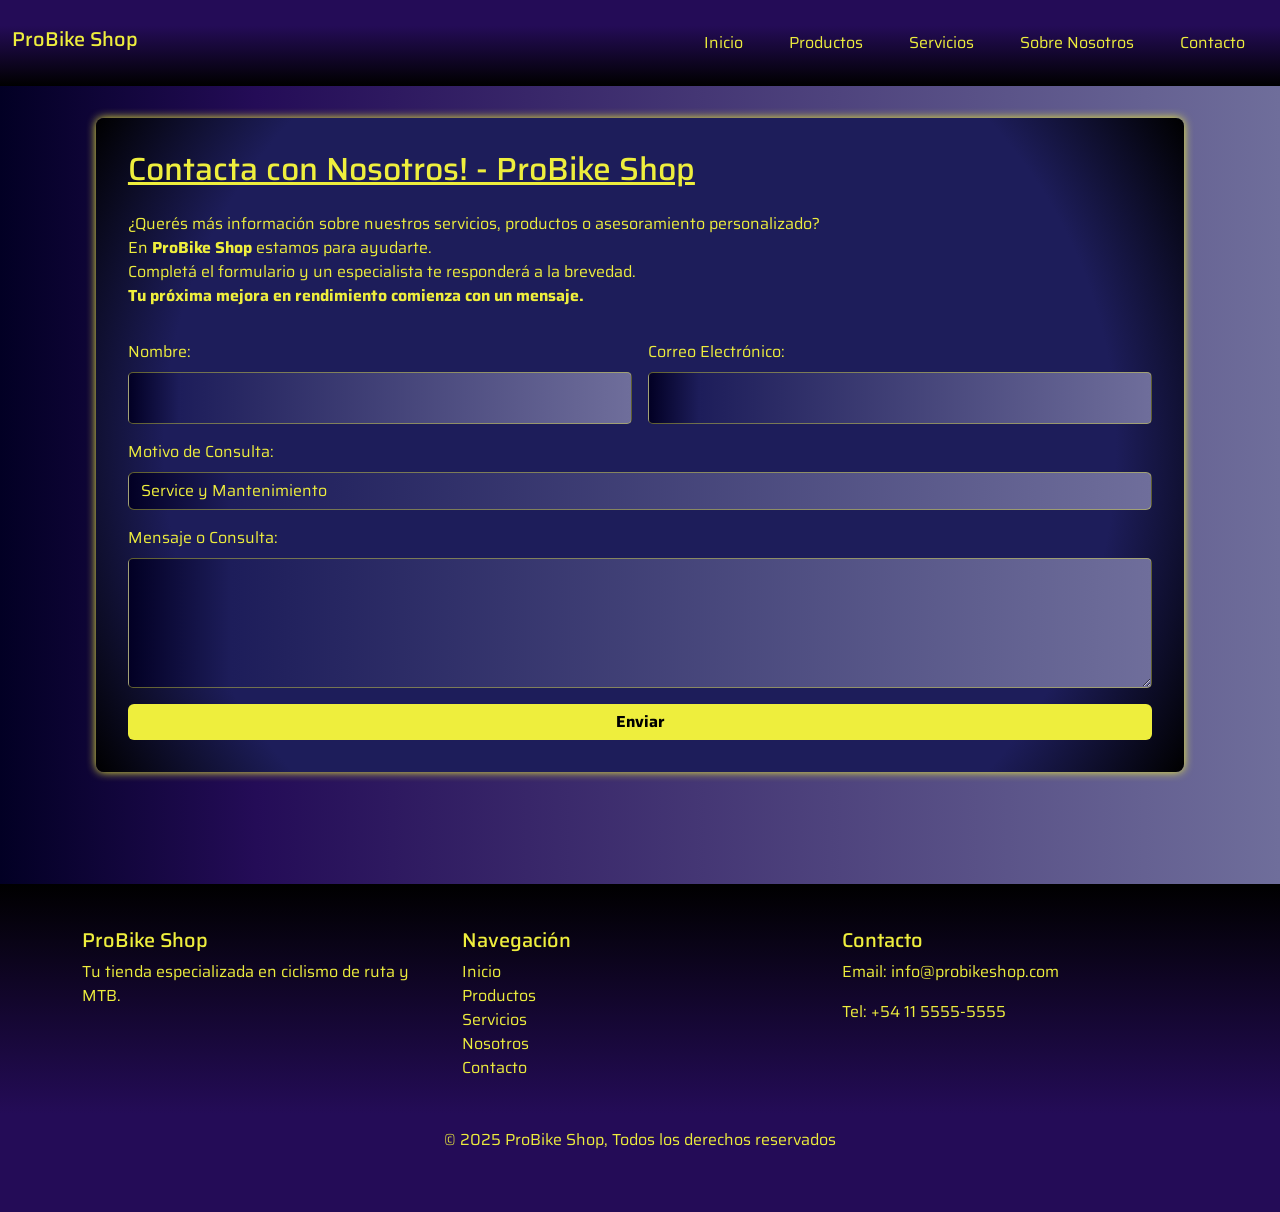
==== pages/contacto.html @ 9e42ad36 "Mi primer commit" ====
<!DOCTYPE html>
<html lang="es">

<head>
    <meta charset="UTF-8">
    <meta name="viewport" content="width=device-width, initial-scale=1.0">
    <link href="https://cdn.jsdelivr.net/npm/bootstrap@5.3.8/dist/css/bootstrap.min.css" rel="stylesheet"
        integrity="sha384-sRIl4kxILFvY47J16cr9ZwB07vP4J8+LH7qKQnuqkuIAvNWLzeN8tE5YBujZqJLB" crossorigin="anonymous">
    <link rel="stylesheet" href="../assets/css/styles.css">
    <link rel="preconnect" href="https://fonts.googleapis.com">
    <link rel="preconnect" href="https://fonts.gstatic.com" crossorigin>
    <link href="https://fonts.googleapis.com/css2?family=Saira:ital,wght@0,100..900;1,100..900&display=swap"
        rel="stylesheet">
    <title>ProBike-Contacto</title>
</head>

<body>
    <header>
        <nav class="navbar navbar-expand-lg navbar-dark nav"><!-- Navbar -->
            <div class="container-fluid">

                <h1 class="navbar-brand">ProBike Shop</h1>

                <button class="navbar-toggler" type="button" data-bs-toggle="collapse" data-bs-target="#mainNav">
                    <span class="navbar-toggler-icon"></span>
                </button>

                <div class="collapse navbar-collapse" id="mainNav">
                    <ul class="navbar-nav ms-auto">

                        <li class="nav-item"><a class="nav-link" href="../index.html">Inicio</a></li>
                        <li class="nav-item"><a class="nav-link" href="./productos.html">Productos</a></li>
                        <li class="nav-item"><a class="nav-link" href="./servicios.html">Servicios</a></li>
                        <li class="nav-item"><a class="nav-link" href="./nosotros.html">Sobre Nosotros</a></li>
                        <li class="nav-item"><a class="nav-link" href="./contacto.html">Contacto</a></li>

                    </ul>
                </div>

            </div>
        </nav>
    </header>

    <main><!-- Formulario de Contacto -->

        <section class="contact">
            <h2>Contacta con Nosotros! - ProBike Shop</h2>
            <p>
                ¿Querés más información sobre nuestros servicios, productos o asesoramiento personalizado?
                <br>En <strong>ProBike Shop</strong> estamos para ayudarte.
                <br>Completá el formulario y un especialista te responderá a la brevedad.
                <br><strong>Tu próxima mejora en rendimiento comienza con un mensaje.</strong>
            </p>

            <form action="/submit" method="post" class="row g-3">

                <div class="col-12 col-md-6">
                    <label for="name" class="form-label">Nombre:</label>
                    <input type="text" name="name" id="name" class="form-control">
                </div>

                <div class="col-12 col-md-6">
                    <label for="email" class="form-label">Correo Electrónico:</label>
                    <input type="email" name="email" id="email" class="form-control">
                </div>

                <div class="col-12">
                    <label for="subject" class="form-label">Motivo de Consulta:</label>
                    <select name="subject" id="subject" class="form-control">
                        <option value="service">Service y Mantenimiento</option>
                        <option value="bikefit">Turno para BikeFit</option>
                        <option value="import">Pedido de Importación</option>
                        <option value="other">Otro</option>
                    </select>
                </div>

                <div class="col-12">
                    <label for="message" class="form-label">Mensaje o Consulta:</label>
                    <textarea name="message" id="message" rows="4" class="form-control"></textarea>
                </div>

                <div class="col-12">
                    <button type="submit" class="btn btn-warning w-100" style="font-weight: bold;">
                        Enviar
                    </button>
                </div>

            </form>
        </section>

    </main>
    <footer class="footer-gradient mt-5">
        <div class="container py-4">

            <div class="row text-center text-md-start">

                <div class="col-md-4 mb-3">
                    <h5>ProBike Shop</h5>
                    <p>Tu tienda especializada en ciclismo de ruta y MTB.</p>
                </div>

                <div class="col-md-4 mb-3">
                    <h5>Navegación</h5>
                    <ul class="list-unstyled">
                        <li><a href="../index.html" class="text-decoration-none">Inicio</a></li>
                        <li><a href="./productos.html" class="text-decoration-none">Productos</a></li>
                        <li><a href="./servicios.html" class="text-decoration-none">Servicios</a></li>
                        <li><a href="./nosotros.html" class="text-decoration-none">Nosotros</a></li>
                        <li><a href="./contacto.html" class="text-decoration-none">Contacto</a></li>
                    </ul>
                </div>

                <div class="col-md-4 mb-3">
                    <h5>Contacto</h5>
                    <p>Email: info@probikeshop.com</p>
                    <p>Tel: +54 11 5555-5555</p>
                </div>

            </div>

            <p class="footer-text mt-3">© 2025 ProBike Shop, Todos los derechos reservados</p>

        </div>
    </footer>
    <script src="https://cdn.jsdelivr.net/npm/bootstrap@5.3.8/dist/js/bootstrap.bundle.min.js"
        integrity="sha384-FKyoEForCGlyvwx9Hj09JcYn3nv7wiPVlz7YYwJrWVcXK/BmnVDxM+D2scQbITxI"
        crossorigin="anonymous"></script>
</body>

</html>
---- assets/css/styles.css ----
* {/* Reset */
    margin: 0;
    padding: 0;
    box-sizing: border-box;
}

body {/* General */ 
    color: rgb(238, 238, 61);
    font-family: "Saira", sans-serif;
    background: #020024;
    background: linear-gradient(90deg,rgba(2, 0, 36, 1) 0%, rgba(36, 12, 87, 1) 20%, rgba(111, 110, 155, 1) 100%);
    display: flex;
    flex-direction: column;
}

body, body * {
    color: rgb(238, 238, 61) !important;
}

html, body {
    height: 100%;
}

/* Navigation Bar */

.nav {
    background: #240c57;
    background: linear-gradient(180deg,rgba(36, 12, 87, 1) 30%, rgba(0, 0, 0, 1) 100%);
}

.nav li {
    margin: 15px 15px;
}

.navbar-brand, 
.nav-link {
    color: rgb(238, 238, 61) !important;
}

.nav-link:hover {
    transform: scale(1.05) translateY(-5px);
    text-shadow: 0 0 10px rgb(238, 238, 61);
}

/* Fin de Navigation bar */

main {/* Main */
    max-width: 1200px;
    margin: 2rem auto;
    padding: 0 1rem;
    flex: 1;
}

main h2 {
    text-decoration: underline;
}

.welcome {/* Pagina de Inicio */
    background: #1D1D5A;
    background: radial-gradient(circle,rgba(29, 29, 90, 1) 75%, rgba(0, 0, 0, 1) 100%);
    padding: 2rem;
    border-radius: 8px;
    margin-bottom: 2rem;
    box-shadow: 0 0 10px;
}

.welcome p {
    margin-bottom: 1rem;
    line-height: 1.6;
}

.us {/* Sobre Nosotros */
    background: #1D1D5A;
    background: radial-gradient(circle,rgba(29, 29, 90, 1) 75%, rgba(0, 0, 0, 1) 100%);
    padding: 2rem;
    border-radius: 8px;
    margin-bottom: 2rem;
    box-shadow: 0 0 10px;
}

.us p {
    margin-bottom: 1rem;
    line-height: 1.6;
}

.store {/* Productos */
    background: #1D1D5A;
    background: radial-gradient(circle,rgba(29, 29, 90, 1) 75%, rgba(0, 0, 0, 1) 100%);
    padding: 2rem;
    border-radius: 8px;
    margin-bottom: 2rem;
    box-shadow: 0 0 10px;
}

.store img {
    width: 100%;
    border-radius: 6px;
    height: auto;
    transition: all 0.3s ease;
}

.store img:hover {
    transform: scale(1.05) translateY(-5px);
    padding: 10px;
    border-radius: 5px;
    box-shadow: 0 0 15px rgb(238, 238, 61) ;
}

.store h3 {
    text-align: center;
}

.info {/* Servicios */
    background: #1D1D5A;
    background: radial-gradient(circle,rgba(29, 29, 90, 1) 75%, rgba(0, 0, 0, 1) 100%);
    padding: 2rem;
    border-radius: 8px;
    margin-bottom: 2rem;
    box-shadow: 0 0 10px;
}

/* Formulario de Contacto */

.contact {
    background: #1D1D5A;
    background: radial-gradient(circle,rgba(29, 29, 90, 1) 75%, rgba(0, 0, 0, 1) 100%);
    padding: 2rem;
    border-radius: 8px;
    margin-bottom: 2rem;
    display: flex;
    flex-direction: column;
    gap: 1rem;
    box-shadow: 0 0 10px;
}

.contact input {
    background: #020024;
    background: linear-gradient(90deg,rgba(2, 0, 36, 1) 0%, rgba(29, 29, 90, 1) 10%, rgba(111, 110, 155, 1) 100%);
    padding: 0.8rem;
    border-radius: 5px;
    box-shadow: 0.5rem;
}

.contact textarea {
    background: #020024;
    background: linear-gradient(90deg,rgba(2, 0, 36, 1) 0%, rgba(29, 29, 90, 1) 10%, rgba(111, 110, 155, 1) 100%);
    padding: 1rem;
    border-radius: 5px;
    font-size: 1rem;
}

.contact select {
    background: #020024;
    background: linear-gradient(90deg,rgba(2, 0, 36, 1) 0%, rgba(29, 29, 90, 1) 10%, rgba(111, 110, 155, 1) 100%);
}

.contact .form-control {
    background: linear-gradient(90deg, rgba(2,0,36,1) 0%, rgba(29,29,90,1) 10%, rgba(111,110,155,1) 100%);
    color: rgb(238,238,61);
    border: 1px solid rgba(238,238,61,0.4);
}

.contact .form-control:focus {
    box-shadow: 0 0 8px rgb(238, 238, 61);
    border-color: rgb(238, 238, 61);
}

.contact button {
    background: rgb(238,238,61);
    color: black !important;
    border: none;
}

.contact button:hover {
    background: rgb(255,255,120);
    box-shadow: 0 0 10px rgb(238,238,61);
}

/* Fin de Formulario */

footer {/* Footer */
    background: #240c57;
    background: linear-gradient(0deg,rgba(36, 12, 87, 1) 30%, rgba(0, 0, 0, 1) 100%);
    text-align: center;
    padding: 20px 20px;
}

footer a:hover {
    text-shadow: 0 0 10px rgb(238, 238, 61);
}
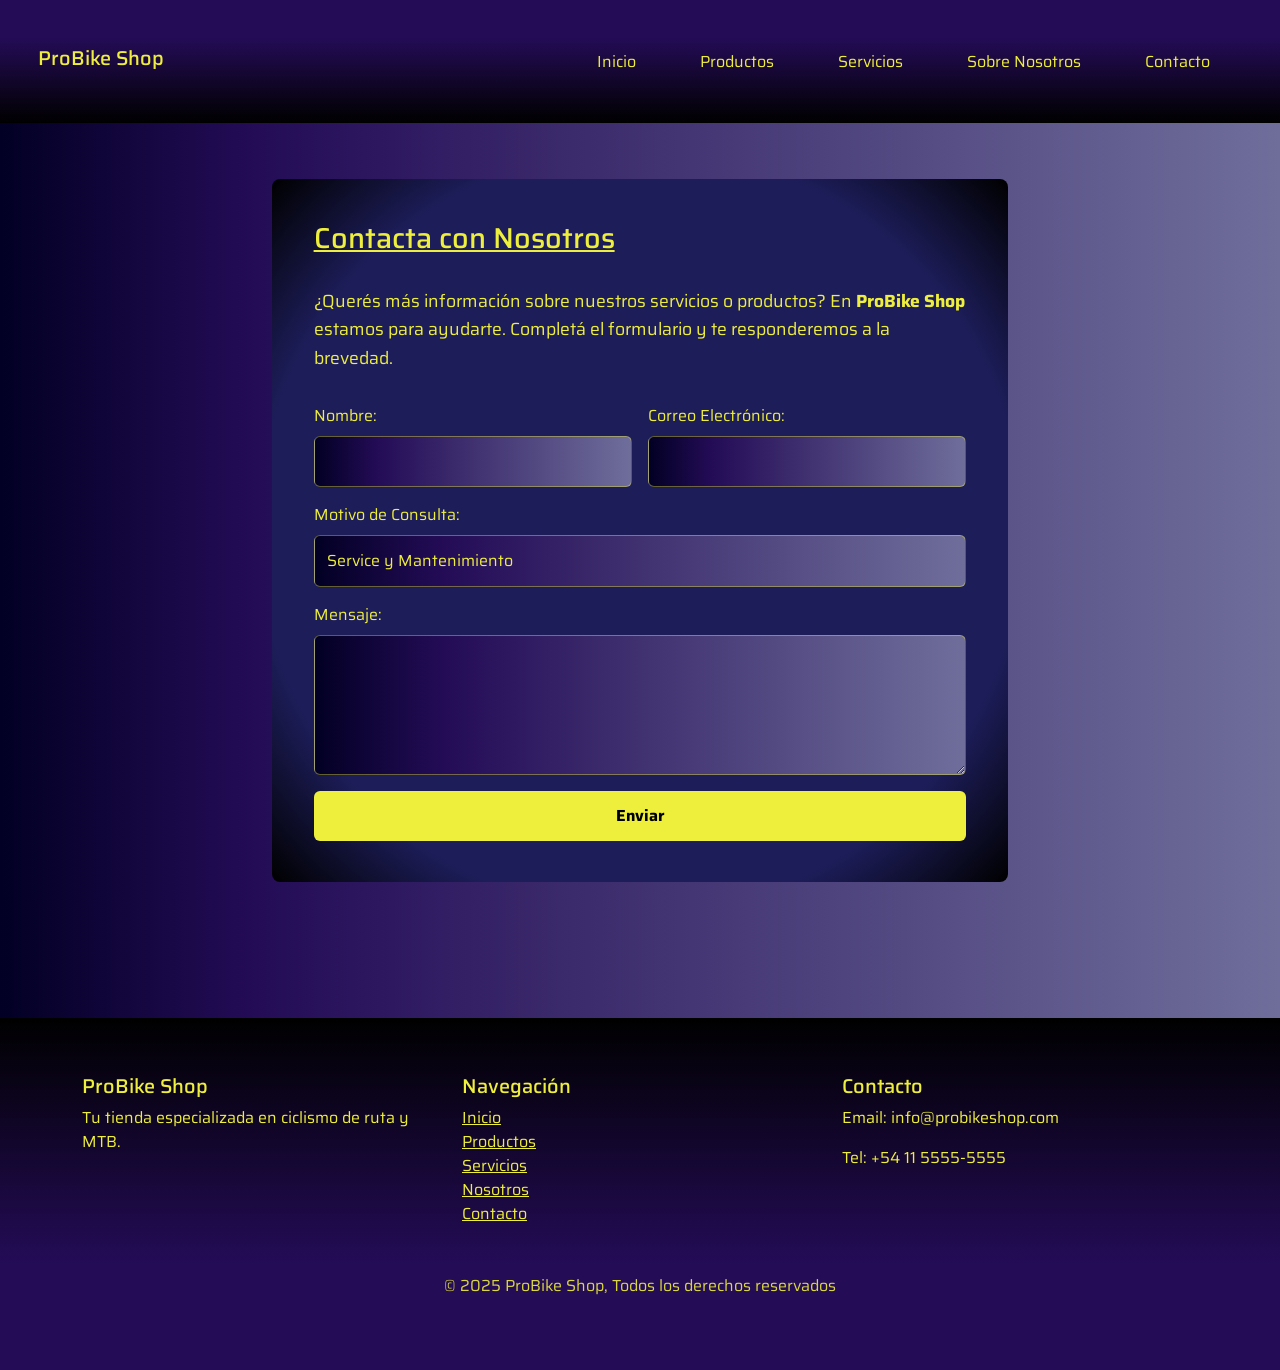
==== commit d10d3de2: "implementacion de Hero en el index y Grid de Bootstrap en todas las paginas,mas comentarios por secc" ====
--- a/pages/contacto.html
+++ b/pages/contacto.html
@@ -2,21 +2,29 @@
 <html lang="es">
 
 <head>
+    <!-- Configuración general -->
     <meta charset="UTF-8">
     <meta name="viewport" content="width=device-width, initial-scale=1.0">
-    <link href="https://cdn.jsdelivr.net/npm/bootstrap@5.3.8/dist/css/bootstrap.min.css" rel="stylesheet"
-        integrity="sha384-sRIl4kxILFvY47J16cr9ZwB07vP4J8+LH7qKQnuqkuIAvNWLzeN8tE5YBujZqJLB" crossorigin="anonymous">
+
+    <!-- Bootstrap CSS -->
+    <link href="https://cdn.jsdelivr.net/npm/bootstrap@5.3.8/dist/css/bootstrap.min.css" rel="stylesheet">
+
+    <!-- Estilos del sitio -->
     <link rel="stylesheet" href="../assets/css/styles.css">
+
+    <!-- Fuentes -->
     <link rel="preconnect" href="https://fonts.googleapis.com">
     <link rel="preconnect" href="https://fonts.gstatic.com" crossorigin>
-    <link href="https://fonts.googleapis.com/css2?family=Saira:ital,wght@0,100..900;1,100..900&display=swap"
-        rel="stylesheet">
-    <title>ProBike-Contacto</title>
+    <link href="https://fonts.googleapis.com/css2?family=Saira:wght@100..900&display=swap" rel="stylesheet">
+
+    <title>ProBike - Contacto</title>
 </head>
 
 <body>
-    <header>
-        <nav class="navbar navbar-expand-lg navbar-dark nav"><!-- Navbar -->
+
+    <!-- Navbar -->
+    <header class="container-fluid p-0">
+        <nav class="navbar navbar-expand-lg navbar-dark nav">
             <div class="container-fluid">
 
                 <h1 class="navbar-brand">ProBike Shop</h1>
@@ -27,13 +35,11 @@
 
                 <div class="collapse navbar-collapse" id="mainNav">
                     <ul class="navbar-nav ms-auto">
-
                         <li class="nav-item"><a class="nav-link" href="../index.html">Inicio</a></li>
                         <li class="nav-item"><a class="nav-link" href="./productos.html">Productos</a></li>
                         <li class="nav-item"><a class="nav-link" href="./servicios.html">Servicios</a></li>
                         <li class="nav-item"><a class="nav-link" href="./nosotros.html">Sobre Nosotros</a></li>
                         <li class="nav-item"><a class="nav-link" href="./contacto.html">Contacto</a></li>
-
                     </ul>
                 </div>
 
@@ -41,55 +47,71 @@
         </nav>
     </header>
 
-    <main><!-- Formulario de Contacto -->
+    <!-- Contenido principal -->
+    <main class="container my-4">
 
-        <section class="contact">
-            <h2>Contacta con Nosotros! - ProBike Shop</h2>
-            <p>
-                ¿Querés más información sobre nuestros servicios, productos o asesoramiento personalizado?
-                <br>En <strong>ProBike Shop</strong> estamos para ayudarte.
-                <br>Completá el formulario y un especialista te responderá a la brevedad.
-                <br><strong>Tu próxima mejora en rendimiento comienza con un mensaje.</strong>
-            </p>
+        <div class="row justify-content-center">
+            <div class="col-12 col-md-10 col-lg-8">
 
-            <form action="/submit" method="post" class="row g-3">
+                <!-- Sección contacto -->
+                <section class="contact">
 
-                <div class="col-12 col-md-6">
-                    <label for="name" class="form-label">Nombre:</label>
-                    <input type="text" name="name" id="name" class="form-control">
-                </div>
+                    <!-- Texto introductorio -->
+                    <h2>Contacta con Nosotros</h2>
+                    <p>
+                        ¿Querés más información sobre nuestros servicios o productos?
+                        En <strong>ProBike Shop</strong> estamos para ayudarte.
+                        Completá el formulario y te responderemos a la brevedad.
+                    </p>
 
-                <div class="col-12 col-md-6">
-                    <label for="email" class="form-label">Correo Electrónico:</label>
-                    <input type="email" name="email" id="email" class="form-control">
-                </div>
+                    <!-- Formulario -->
+                    <form action="/submit" method="post" class="row g-3">
 
-                <div class="col-12">
-                    <label for="subject" class="form-label">Motivo de Consulta:</label>
-                    <select name="subject" id="subject" class="form-control">
-                        <option value="service">Service y Mantenimiento</option>
-                        <option value="bikefit">Turno para BikeFit</option>
-                        <option value="import">Pedido de Importación</option>
-                        <option value="other">Otro</option>
-                    </select>
-                </div>
+                        <!-- Nombre -->
+                        <div class="col-12 col-md-6">
+                            <label for="name" class="form-label">Nombre:</label>
+                            <input type="text" name="name" id="name" class="form-control">
+                        </div>
 
-                <div class="col-12">
-                    <label for="message" class="form-label">Mensaje o Consulta:</label>
-                    <textarea name="message" id="message" rows="4" class="form-control"></textarea>
-                </div>
+                        <!-- Email -->
+                        <div class="col-12 col-md-6">
+                            <label for="email" class="form-label">Correo Electrónico:</label>
+                            <input type="email" name="email" id="email" class="form-control">
+                        </div>
 
-                <div class="col-12">
-                    <button type="submit" class="btn btn-warning w-100" style="font-weight: bold;">
-                        Enviar
-                    </button>
-                </div>
+                        <!-- Motivo -->
+                        <div class="col-12">
+                            <label for="subject" class="form-label">Motivo de Consulta:</label>
+                            <select name="subject" id="subject" class="form-control">
+                                <option value="service">Service y Mantenimiento</option>
+                                <option value="bikefit">Turno para BikeFit</option>
+                                <option value="import">Pedido de Importación</option>
+                                <option value="other">Otro</option>
+                            </select>
+                        </div>
 
-            </form>
-        </section>
+                        <!-- Mensaje -->
+                        <div class="col-12">
+                            <label for="message" class="form-label">Mensaje:</label>
+                            <textarea name="message" id="message" rows="4" class="form-control"></textarea>
+                        </div>
+
+                        <!-- Botón enviar -->
+                        <div class="col-12">
+                            <button type="submit" class="btn btn-warning w-100 fw-bold">Enviar</button>
+                        </div>
+
+                    </form>
+
+                </section>
+
+            </div>
+        </div>
 
     </main>
-    <footer class="footer-gradient mt-5">
+
+    <!-- Footer -->
+    <footer class="container-fluid footer-gradient mt-5">
         <div class="container py-4">
 
             <div class="row text-center text-md-start">
@@ -102,11 +124,11 @@
                 <div class="col-md-4 mb-3">
                     <h5>Navegación</h5>
                     <ul class="list-unstyled">
-                        <li><a href="../index.html" class="text-decoration-none">Inicio</a></li>
-                        <li><a href="./productos.html" class="text-decoration-none">Productos</a></li>
-                        <li><a href="./servicios.html" class="text-decoration-none">Servicios</a></li>
-                        <li><a href="./nosotros.html" class="text-decoration-none">Nosotros</a></li>
-                        <li><a href="./contacto.html" class="text-decoration-none">Contacto</a></li>
+                        <li><a href="../index.html">Inicio</a></li>
+                        <li><a href="./productos.html">Productos</a></li>
+                        <li><a href="./servicios.html">Servicios</a></li>
+                        <li><a href="./nosotros.html">Nosotros</a></li>
+                        <li><a href="./contacto.html">Contacto</a></li>
                     </ul>
                 </div>
 
@@ -122,9 +144,10 @@
 
         </div>
     </footer>
-    <script src="https://cdn.jsdelivr.net/npm/bootstrap@5.3.8/dist/js/bootstrap.bundle.min.js"
-        integrity="sha384-FKyoEForCGlyvwx9Hj09JcYn3nv7wiPVlz7YYwJrWVcXK/BmnVDxM+D2scQbITxI"
-        crossorigin="anonymous"></script>
+
+    <!-- Script Bootstrap-->
+    <script src="https://cdn.jsdelivr.net/npm/bootstrap@5.3.8/dist/js/bootstrap.bundle.min.js"></script>
+
 </body>
 
 </html>
--- a/assets/css/styles.css
+++ b/assets/css/styles.css
@@ -1,190 +1,150 @@
-* {/* Reset */
-    margin: 0;
-    padding: 0;
-    box-sizing: border-box;
-}
-
-body {/* General */ 
-    color: rgb(238, 238, 61);
-    font-family: "Saira", sans-serif;
-    background: #020024;
-    background: linear-gradient(90deg,rgba(2, 0, 36, 1) 0%, rgba(36, 12, 87, 1) 20%, rgba(111, 110, 155, 1) 100%);
-    display: flex;
-    flex-direction: column;
-}
-
-body, body * {
-    color: rgb(238, 238, 61) !important;
+* {
+  margin: 0;
+  padding: 0;
+  box-sizing: border-box;
 }
 
 html, body {
-    height: 100%;
+  height: 100%;
 }
 
-/* Navigation Bar */
+body {
+  font-family: "Saira", sans-serif;
+  background: linear-gradient(90deg, rgb(2, 0, 36) 0%, rgb(36, 12, 87) 20%, rgb(111, 110, 155) 100%);
+  display: flex;
+  flex-direction: column;
+  color: rgb(238, 238, 61) !important;
+}
+
+body * {
+  color: rgb(238, 238, 61) !important;
+}
 
 .nav {
-    background: #240c57;
-    background: linear-gradient(180deg,rgba(36, 12, 87, 1) 30%, rgba(0, 0, 0, 1) 100%);
+  background: linear-gradient(180deg, rgb(36, 12, 87) 30%, rgb(0, 0, 0) 100%);
+  padding: clamp(0.8rem, 2vw, 1.8rem);
+}
+.nav .navbar-brand,
+.nav .nav-link {
+  color: rgb(238, 238, 61) !important;
+  transition: 0.2s ease-in-out;
+}
+.nav .nav-link:hover {
+  transform: scale(1.05) translateY(-3px);
+  text-shadow: 0 0 10px rgba(238, 238, 61, 0.8);
+}
+.nav li {
+  margin: 0.5rem 1rem;
+}
+@media (min-width: 992px) {
+  .nav li {
+    margin: 1rem 1.5rem;
+  }
 }
 
-.nav li {
-    margin: 15px 15px;
+main {
+  flex: 1;
+  padding: clamp(1rem, 2vw + 0.5rem, 2rem);
+  max-width: 1200px;
+  margin: auto;
+}
+main h2 {
+  text-decoration: underline;
+  font-size: clamp(1.3rem, 1vw + 1rem, 2rem);
+  margin-bottom: 1rem;
+}
+main p {
+  font-size: clamp(0.9rem, 0.5vw + 0.7rem, 1.2rem);
+  line-height: 1.6;
 }
 
-.navbar-brand, 
-.nav-link {
-    color: rgb(238, 238, 61) !important;
+.welcome, .us, .store, .info, .contact {
+  background: radial-gradient(circle, rgb(29, 29, 90) 75%, rgb(0, 0, 0) 100%);
+  padding: clamp(1.2rem, 2vw + 1rem, 3rem);
+  border-radius: 8px;
+  margin-bottom: 2rem;
+  box-shadow: 0 0 10px 0 0 10px rgba(238, 238, 61, 0.8);
 }
 
-.nav-link:hover {
-    transform: scale(1.05) translateY(-5px);
-    text-shadow: 0 0 10px rgb(238, 238, 61);
+.products .col-12.col-sm-6.col-lg-4 {
+  min-width: 320px;
 }
 
-/* Fin de Navigation bar */
-
-main {/* Main */
-    max-width: 1200px;
-    margin: 2rem auto;
-    padding: 0 1rem;
-    flex: 1;
+.products img {
+  width: 100%;
+  height: auto !important;
+  display: block;
+  border-radius: 8px;
+  transition: 0.3s ease;
 }
 
-main h2 {
-    text-decoration: underline;
+.products img:hover {
+  transform: scale(1.05);
+  box-shadow: 0 0 12px rgba(238, 238, 61, 0.7);
 }
 
-.welcome {/* Pagina de Inicio */
-    background: #1D1D5A;
-    background: radial-gradient(circle,rgba(29, 29, 90, 1) 75%, rgba(0, 0, 0, 1) 100%);
-    padding: 2rem;
-    border-radius: 8px;
-    margin-bottom: 2rem;
-    box-shadow: 0 0 10px;
-}
-
-.welcome p {
-    margin-bottom: 1rem;
-    line-height: 1.6;
-}
-
-.us {/* Sobre Nosotros */
-    background: #1D1D5A;
-    background: radial-gradient(circle,rgba(29, 29, 90, 1) 75%, rgba(0, 0, 0, 1) 100%);
-    padding: 2rem;
-    border-radius: 8px;
-    margin-bottom: 2rem;
-    box-shadow: 0 0 10px;
-}
-
-.us p {
-    margin-bottom: 1rem;
-    line-height: 1.6;
-}
-
-.store {/* Productos */
-    background: #1D1D5A;
-    background: radial-gradient(circle,rgba(29, 29, 90, 1) 75%, rgba(0, 0, 0, 1) 100%);
-    padding: 2rem;
-    border-radius: 8px;
-    margin-bottom: 2rem;
-    box-shadow: 0 0 10px;
+.products h3 {
+  white-space: normal;
+  word-break: break-word;
+  margin: 0.5rem 0;
+  text-align: center;
 }
 
 .store img {
-    width: 100%;
-    border-radius: 6px;
-    height: auto;
-    transition: all 0.3s ease;
+  width: 100%;
+  border-radius: 6px;
+  transition: 0.3s ease-in-out;
+}
+.store img:hover {
+  transform: scale(1.05) translateY(-5px);
+  box-shadow: 0 0 15px 0 0 10px rgba(238, 238, 61, 0.8);
+  padding: 10px;
 }
 
-.store img:hover {
-    transform: scale(1.05) translateY(-5px);
-    padding: 10px;
-    border-radius: 5px;
-    box-shadow: 0 0 15px rgb(238, 238, 61) ;
+.us p,
+.info p {
+  margin-bottom: 1rem;
 }
 
-.store h3 {
-    text-align: center;
+.contact {
+  display: flex;
+  flex-direction: column;
+  gap: 1rem;
+}
+.contact input,
+.contact textarea,
+.contact select {
+  background: linear-gradient(90deg, rgb(2, 0, 36) 0%, rgb(36, 12, 87) 20%, rgb(111, 110, 155) 100%);
+  border: 1px solid rgba(238, 238, 61, 0.4);
+  padding: 0.8rem;
+  border-radius: 6px;
+}
+.contact textarea {
+  min-height: 140px;
+}
+.contact button,
+.contact input[type=submit] {
+  background: rgb(238, 238, 61);
+  color: black !important;
+  border: none;
+  padding: 0.8rem 1.2rem;
+  border-radius: 6px;
+}
+.contact button:hover,
+.contact input[type=submit]:hover {
+  background: rgb(242.1090047393, 242.1090047393, 107.8909952607);
+  box-shadow: 0 0 10px rgb(238, 238, 61);
 }
 
-.info {/* Servicios */
-    background: #1D1D5A;
-    background: radial-gradient(circle,rgba(29, 29, 90, 1) 75%, rgba(0, 0, 0, 1) 100%);
-    padding: 2rem;
-    border-radius: 8px;
-    margin-bottom: 2rem;
-    box-shadow: 0 0 10px;
+footer {
+  background: linear-gradient(0deg, rgb(36, 12, 87) 30%, rgb(0, 0, 0) 100%);
+  padding: 2rem;
+  text-align: center;
 }
-
-/* Formulario de Contacto */
-
-.contact {
-    background: #1D1D5A;
-    background: radial-gradient(circle,rgba(29, 29, 90, 1) 75%, rgba(0, 0, 0, 1) 100%);
-    padding: 2rem;
-    border-radius: 8px;
-    margin-bottom: 2rem;
-    display: flex;
-    flex-direction: column;
-    gap: 1rem;
-    box-shadow: 0 0 10px;
+footer a:hover {
+  text-shadow: 0 0 10px rgba(238, 238, 61, 0.8);
 }
-
-.contact input {
-    background: #020024;
-    background: linear-gradient(90deg,rgba(2, 0, 36, 1) 0%, rgba(29, 29, 90, 1) 10%, rgba(111, 110, 155, 1) 100%);
-    padding: 0.8rem;
-    border-radius: 5px;
-    box-shadow: 0.5rem;
-}
-
-.contact textarea {
-    background: #020024;
-    background: linear-gradient(90deg,rgba(2, 0, 36, 1) 0%, rgba(29, 29, 90, 1) 10%, rgba(111, 110, 155, 1) 100%);
-    padding: 1rem;
-    border-radius: 5px;
-    font-size: 1rem;
-}
-
-.contact select {
-    background: #020024;
-    background: linear-gradient(90deg,rgba(2, 0, 36, 1) 0%, rgba(29, 29, 90, 1) 10%, rgba(111, 110, 155, 1) 100%);
-}
-
-.contact .form-control {
-    background: linear-gradient(90deg, rgba(2,0,36,1) 0%, rgba(29,29,90,1) 10%, rgba(111,110,155,1) 100%);
-    color: rgb(238,238,61);
-    border: 1px solid rgba(238,238,61,0.4);
-}
-
-.contact .form-control:focus {
-    box-shadow: 0 0 8px rgb(238, 238, 61);
-    border-color: rgb(238, 238, 61);
-}
-
-.contact button {
-    background: rgb(238,238,61);
-    color: black !important;
-    border: none;
-}
-
-.contact button:hover {
-    background: rgb(255,255,120);
-    box-shadow: 0 0 10px rgb(238,238,61);
-}
-
-/* Fin de Formulario */
-
-footer {/* Footer */
-    background: #240c57;
-    background: linear-gradient(0deg,rgba(36, 12, 87, 1) 30%, rgba(0, 0, 0, 1) 100%);
-    text-align: center;
-    padding: 20px 20px;
-}
-
-footer a:hover {
-    text-shadow: 0 0 10px rgb(238, 238, 61);
-}+footer .footer-text {
+  margin-top: 1rem;
+  opacity: 0.9;
+}/*# sourceMappingURL=styles.css.map */
